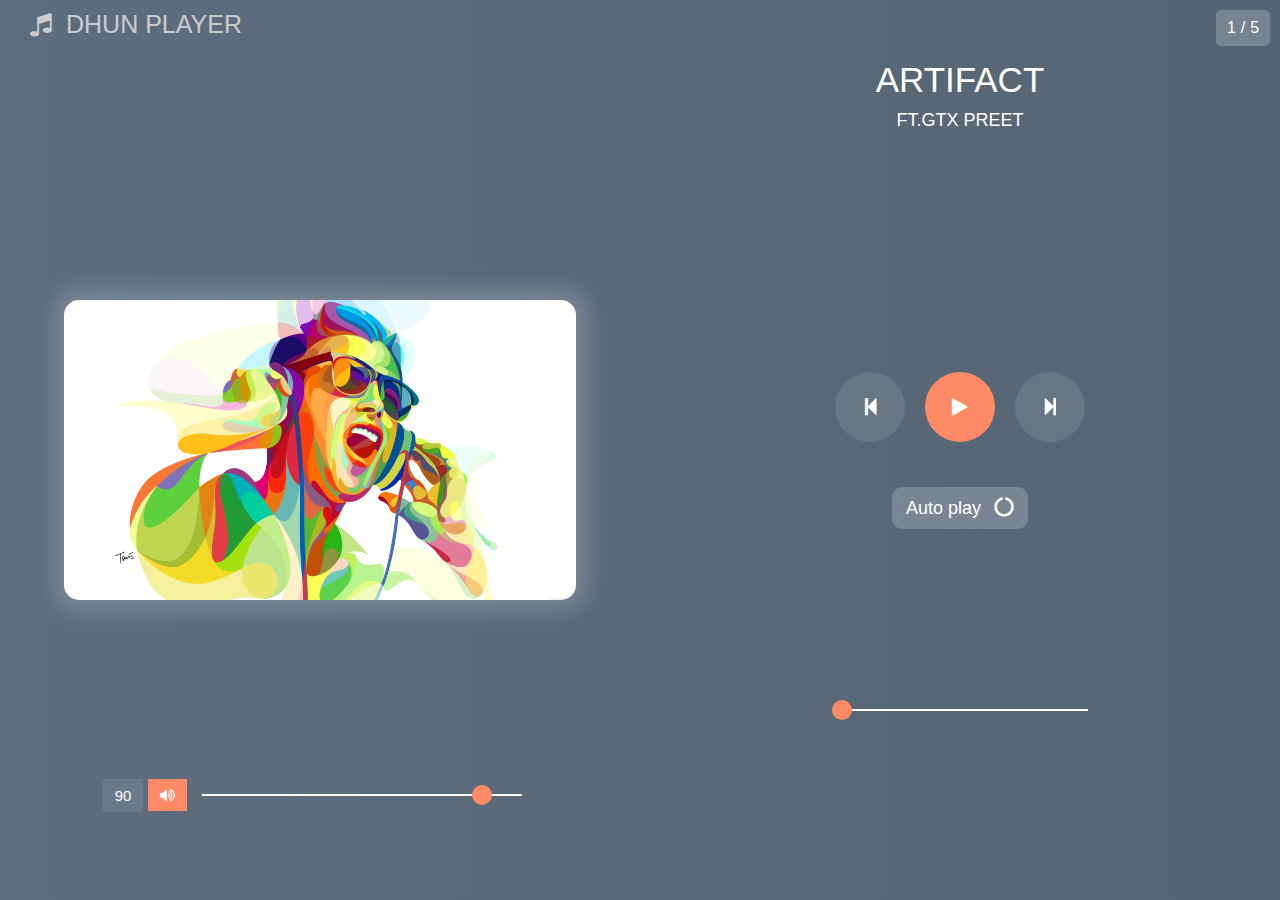
==== player/index.html @ 2f747b56 "Add files via upload" ====
<!DOCTYPE html>
<html>
<head>
	<title>DHUN PLAYER</title>
    <meta name="viewport" content="width=device-width, initial-scale=1.0">
	  <link rel="stylesheet" href="https://cdnjs.cloudflare.com/ajax/libs/font-awesome/4.7.0/css/font-awesome.min.css">
    <link rel="stylesheet" type="text/css" href="style.css">
    <link rel="icon" href="favicon.png.png">

</head>

<body>

  <div class="main">
  	<p id="logo"><i class="fa fa-music"></i>DHUN PLAYER</p>
    
    <!--- left part --->
     <div class="left">

      <!--- song img --->
      <img id="track_image">
         <div class="volume">
            <p id="volume_show">90</p>
            <i class="fa fa-volume-up" aria-hidden="true" onclick="mute_sound()" id="volume_icon"></i>
            <input type="range" min="0" max="100" value="90" onchange="volume_change()" id="volume">  
         </div>

     </div>
 

     <!--- right part --->
  	 <div class="right">

        <div class="show_song_no">
          <p id="present">1</p>
          <p>/</p>
          <p id="total">5</p>
        </div>

       <!--- song title & artist name --->
      <p id="title">title.mp3</p>
      <p id="artist">Artist name</p>

      <!--- middle part --->
  	 	<div class="middle">
  	       <button onclick="previous_song()" id="pre"><i class="fa fa-step-backward" aria-hidden="true"></i></button>
      	   <button onclick="justplay()" id="play"><i class="fa fa-play" aria-hidden="true"></i></button>
  	       <button onclick="next_song()" id="next"><i class="fa fa-step-forward" aria-hidden="true"></i></button>
  	   </div>

       <!--- song duration part --->
        <div class="duration">
           <input type="range" min="0" max="100" value="0" id="duration_slider" onchange="change_duration()">
        </div>
           <button id="auto" onclick="autoplay_switch()">Auto play <i class="fa fa-circle-o-notch" aria-hidden="true"></i></button>
  	</div>


  </div>
   
  <!--- Add javascript file --->
  <script src="script.js"></script>

</body>
</html>
---- player/style.css ----
*{
	margin: 0;
	padding: 0;
	font-family: Arial, Helvetica, sans-serif;
}
body{
	height: 100vh;
	width: 100%;
	display: flex;
	align-items: center;
	justify-content: center;
}
.main{
	position: relative;
	height: 100%;
	width: 100%;
	display: flex;
	align-items: center;
	justify-content: center;
	background: linear-gradient(to right, #5D6D7E, #566573);
}
.main button{
	padding: 10px 12px;
	margin: 0 10px;
}
.main #logo{
	position: absolute;
	top: 10px;
	left: 30px;
	font-size: 25px;
	color: #ccc;
}
.main #logo i{
	margin-right: 15px;
}

/* left & right part */
.right,.left{
	position: relative;
	height: 100%;
	width: 50%;
	display: flex;
	align-items: center;
	justify-content: center;
	flex-direction: column;
}

/* song image */
.left img{
	height: 300px;
	width: 80%;
	border-radius: 15px;
	box-shadow: 1px 0px 20px 12px rgba(240,240,240,0.2);
}

/* both range slider part */
input[type="range"] {
	-webkit-appearance: none;
	width: 50%;
	outline: none;
	height: 2px;
	margin: 0 15px;
}
input[type="range"]::-webkit-slider-thumb{
	-webkit-appearance: none;
	height: 20px;
	width: 20px;
	background: #FF8A65;
	border-radius: 50%;
	cursor: pointer;
}
.right input[type=range]{
	width: 40%;
}



/* volume part */
.left .volume{
	position: absolute;
	bottom: 10%;
	left: 0;
	width: 100%;
	height: 30px;
	display: flex;
	align-items: center;
	justify-content: center;
	color: #fff;
}
.left .volume p{
	font-size: 15px;
}
.left .volume i{
	cursor: pointer;
	padding: 8px 12px;
	background: #FF8A65;
}
.left .volume i:hover{
	background: rgba(245,245,245,0.1);
}
.volume #volume_show{
	padding: 8px 12px;
	margin: 0 5px 0 0;
	background: rgba(245,245,245,0.1);
}



/* right part */
 .right .middle{
 	width: 100%;
    display: flex;
	align-items: center;
	justify-content: center;
}
.right .middle button{
	border: none;
	height: 70px;
	width: 70px;
	border-radius: 50%;	
    display: flex;
	align-items: center;
	justify-content: center;
	cursor: pointer;
	outline: none;
	transition: 0.5s;
	background: rgba(255,255,255,0.1);
}
.right #title{
	position: absolute;
	top: 60px;
	left: 50%;
	transform: translateX(-50%);
	text-transform: capitalize;
	color: #fff;
	font-size: 35px;
}
.right #artist{
	position: absolute;
	top: 110px;
	left: 50%;
	transform: translateX(-50%);
	text-transform: capitalize;
	color: #fff;
	font-size: 18px;
}
.right .duration{
	position: absolute;
	bottom: 20%;
	left: 50%;
	transform: translateX(-50%);
	display: flex;
	align-items: center;
	justify-content: center;
	width: 100%;
	height: 20px;
	margin-top: 40px;
}
.right .duration p{
	color: #fff;
	font-size: 15px;
	margin-left: 20px;
}
.right #auto{
	font-size: 18px;
	cursor: pointer;
	margin-top: 45px;
	border: none;
	padding: 10px 14px;
	color: #fff;
	background: rgba(255,255,255,0.2);
	outline: none;
	border-radius: 10px;
}
.right #auto i{
	margin-left: 8px;
}
#play{
	background: #FF8A65;
}
.right button:hover{
	background: #FF8A65;
}
.right i:before{
	color: #fff;
	font-size: 20px;
}

.right .show_song_no{
  position: absolute;
  top: 10px;
  right: 10px;
  width: 30px;
  height: 20px;
  display: flex;
  align-items: center;
  justify-content: center;
  padding: 8px 12px;
  color: #fff;
  border-radius: 5px;
  background: rgba(255,255,255,0.2);
}
.right .show_song_no p:nth-child(2){
	margin: 0 5px;
}
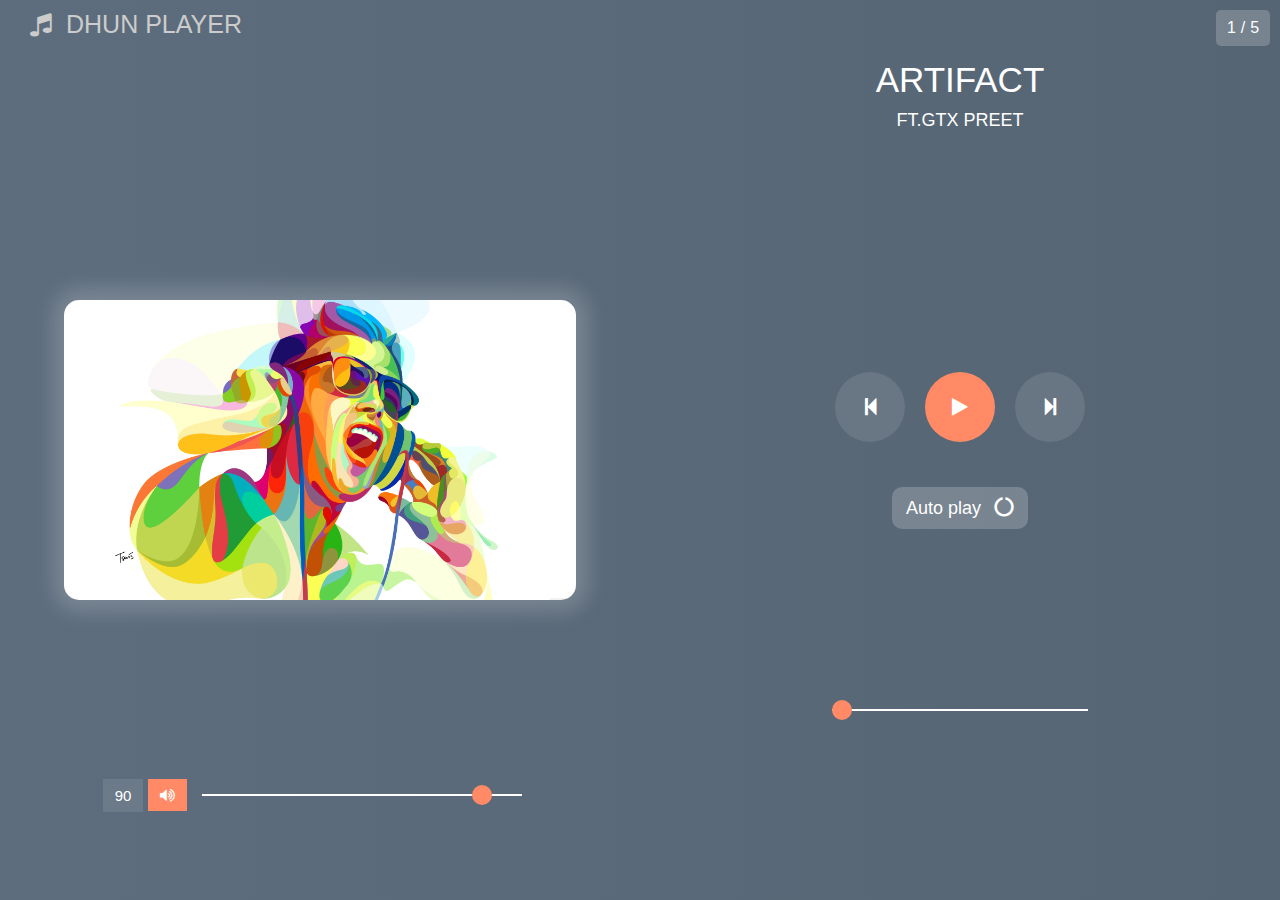
==== commit 2076c721: "Update index.html" ====
--- a/player/index.html
+++ b/player/index.html
@@ -34,7 +34,7 @@
         <div class="show_song_no">
           <p id="present">1</p>
           <p>/</p>
-          <p id="total">5</p>
+          <p id="total">7</p>
         </div>
 
        <!--- song title & artist name --->
@@ -62,4 +62,4 @@
   <script src="script.js"></script>
 
 </body>
-</html>+</html>
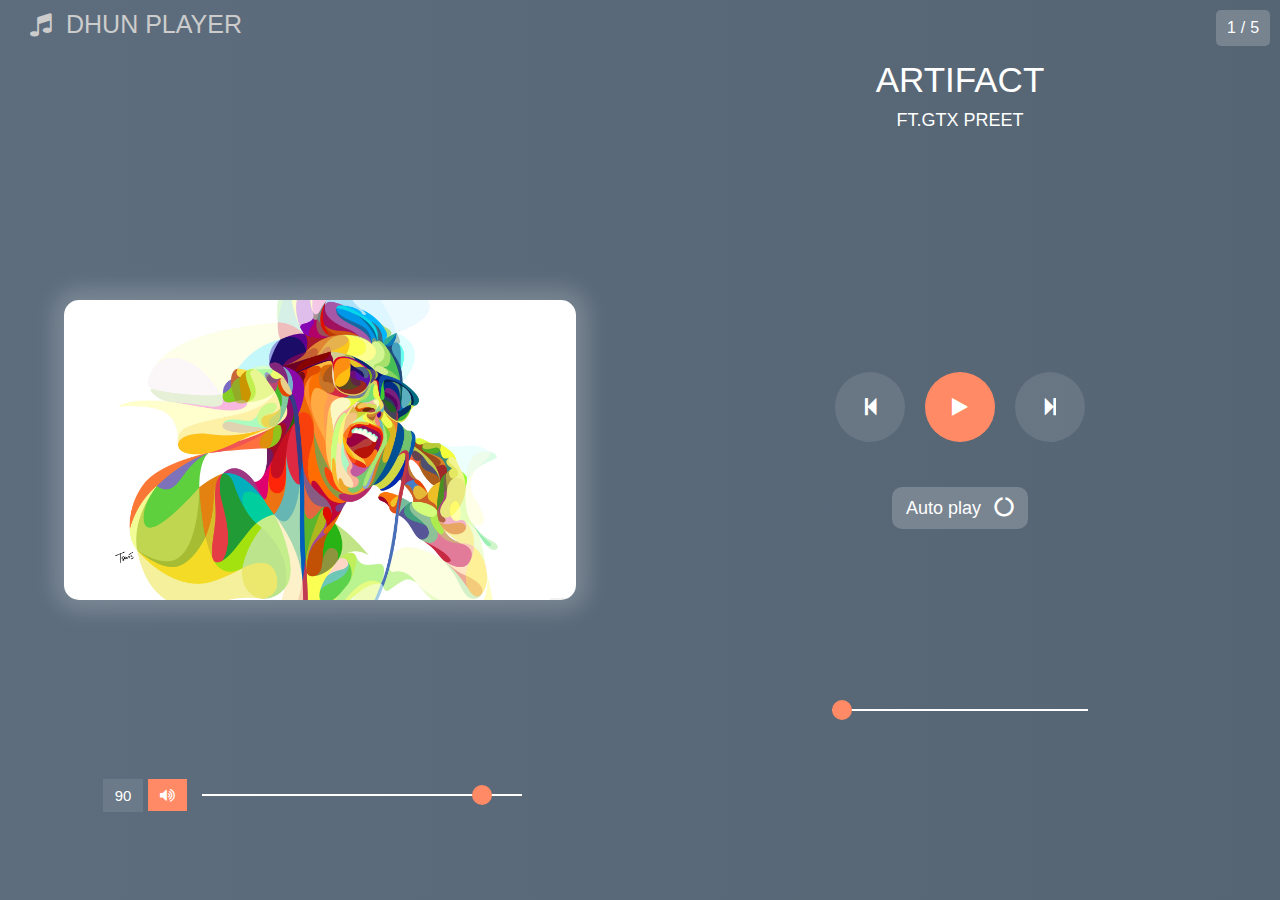
==== commit 6ff17e6b: "Update index.html" ====
--- a/player/index.html
+++ b/player/index.html
@@ -34,7 +34,7 @@
         <div class="show_song_no">
           <p id="present">1</p>
           <p>/</p>
-          <p id="total">7</p>
+          <p id="total">8</p>
         </div>
 
        <!--- song title & artist name --->
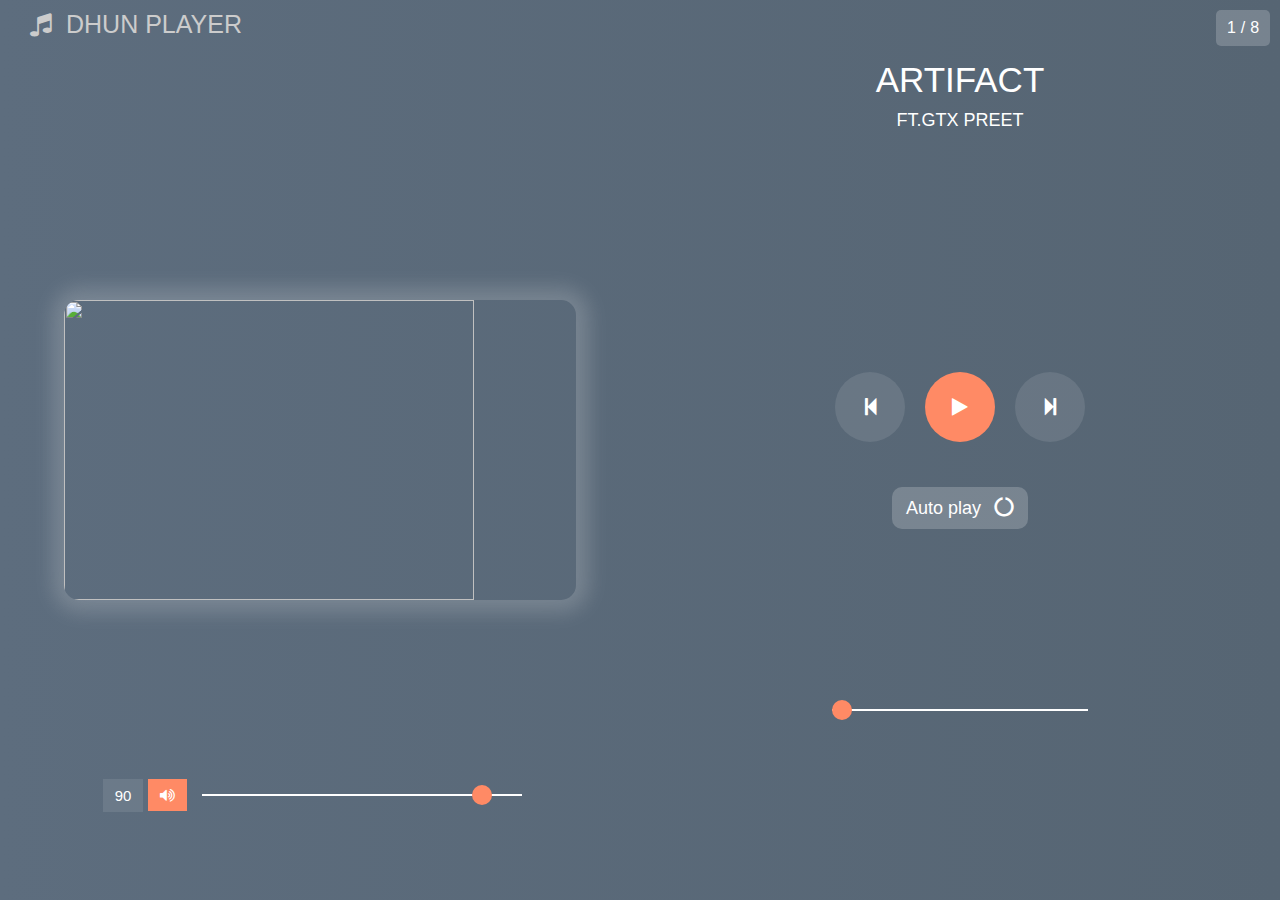
==== commit 117dfe9d: "Update index.html" ====
--- a/player/index.html
+++ b/player/index.html
@@ -34,7 +34,7 @@
         <div class="show_song_no">
           <p id="present">1</p>
           <p>/</p>
-          <p id="total">8</p>
+          <p id="total">9</p>
         </div>
 
        <!--- song title & artist name --->
@@ -56,6 +56,7 @@
   	</div>
 
 
+	  
   </div>
    
   <!--- Add javascript file --->
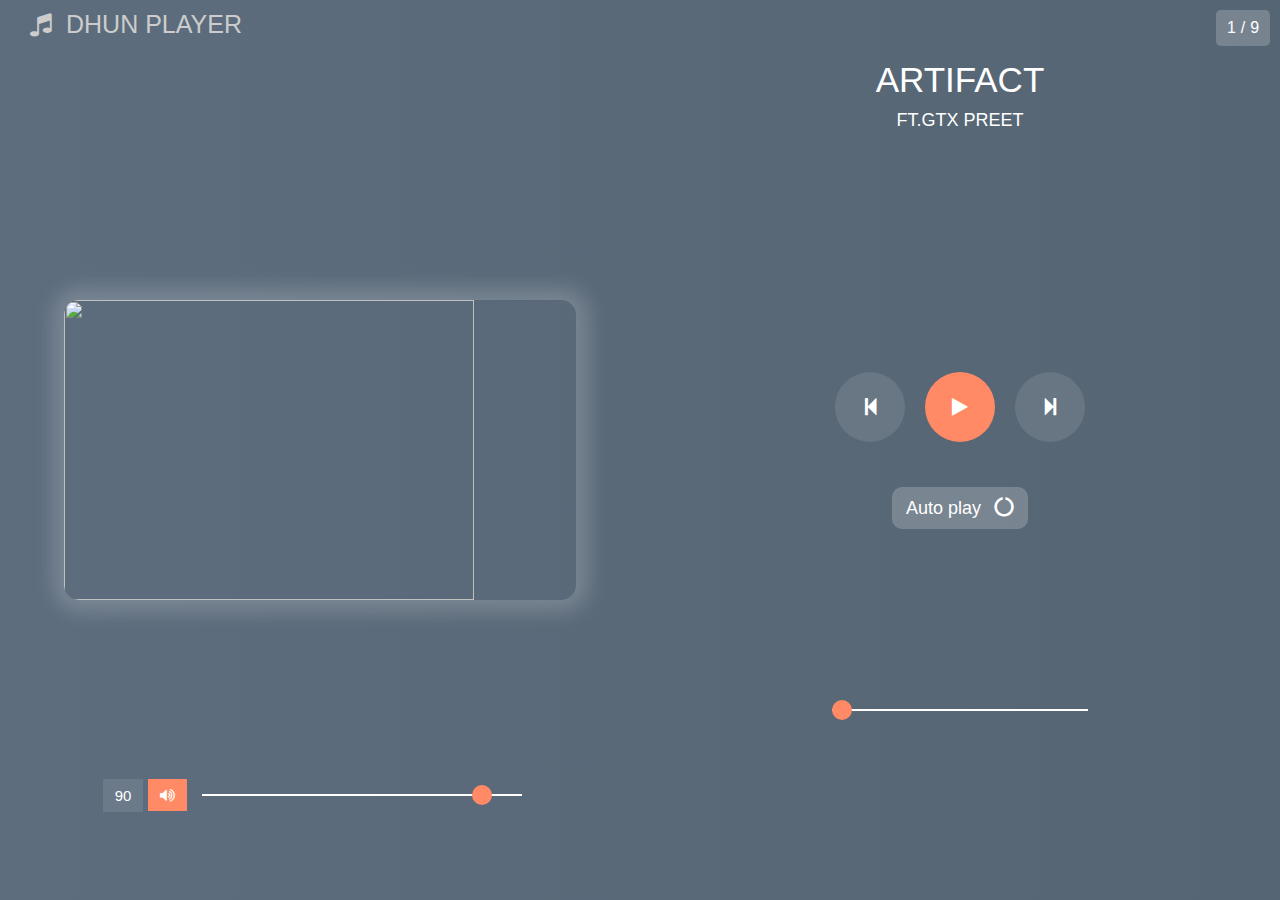
==== commit 71a46279: "Update index.html" ====
--- a/player/index.html
+++ b/player/index.html
@@ -34,7 +34,7 @@
         <div class="show_song_no">
           <p id="present">1</p>
           <p>/</p>
-          <p id="total">9</p>
+          <p id="total">11</p>
         </div>
 
        <!--- song title & artist name --->
